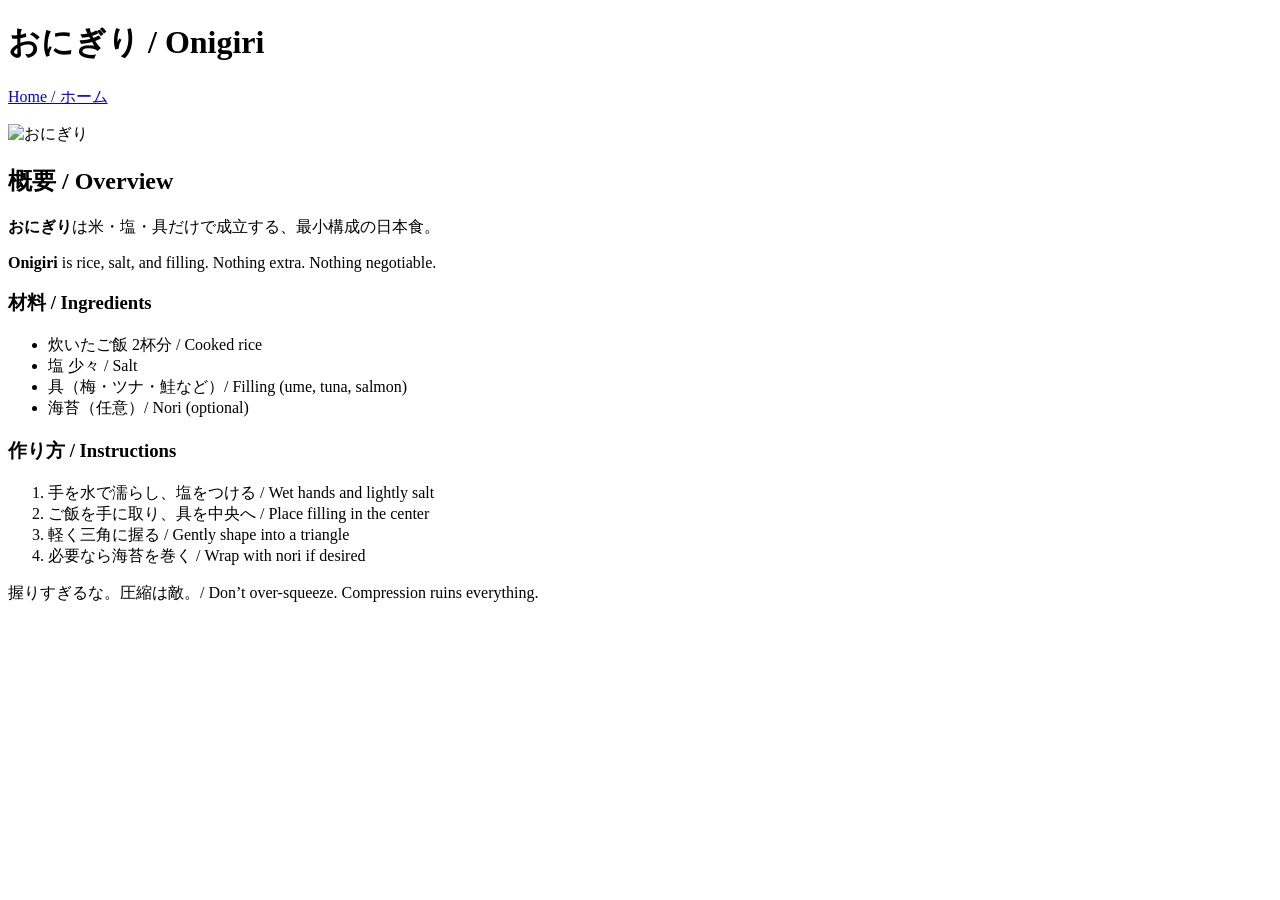
==== recipes/おにぎり.html @ d4930f4e "Add 3 Japanese Recipes" ====
<!DOCTYPE html>
<html lang="en">
<head>
    <meta charset="UTF-8">
    <meta name="viewport" content="width=device-width, initial-scale=1.0">
    <title>おにぎり</title>
</head>
<body>
    <h1>おにぎり / Onigiri</h1>
    <p><a href="../index.html">Home / ホーム</a></p>
    <img src="https://christieathome.com/wp-content/uploads/2023/10/japanese-tuna-onigiri21.jpg" alt="おにぎり" width="300">

    <h2>概要 / Overview</h2>
    <p><strong>おにぎり</strong>は米・塩・具だけで成立する、最小構成の日本食。</p>
    <p><strong>Onigiri</strong> is rice, salt, and filling. Nothing extra. Nothing negotiable.</p>

    <h3>材料 / Ingredients</h3>
    <ul>
        <li>炊いたご飯 2杯分 / Cooked rice</li>
        <li>塩 少々 / Salt</li>
        <li>具（梅・ツナ・鮭など）/ Filling (ume, tuna, salmon)</li>
        <li>海苔（任意）/ Nori (optional)</li>
    </ul>

    <h3>作り方 / Instructions</h3>
    <ol>
        <li>手を水で濡らし、塩をつける / Wet hands and lightly salt</li>
        <li>ご飯を手に取り、具を中央へ / Place filling in the center</li>
        <li>軽く三角に握る / Gently shape into a triangle</li>
        <li>必要なら海苔を巻く / Wrap with nori if desired</li>
    </ol>

    <p>握りすぎるな。圧縮は敵。/ Don’t over-squeeze. Compression ruins everything.</p>
</body>
</html>
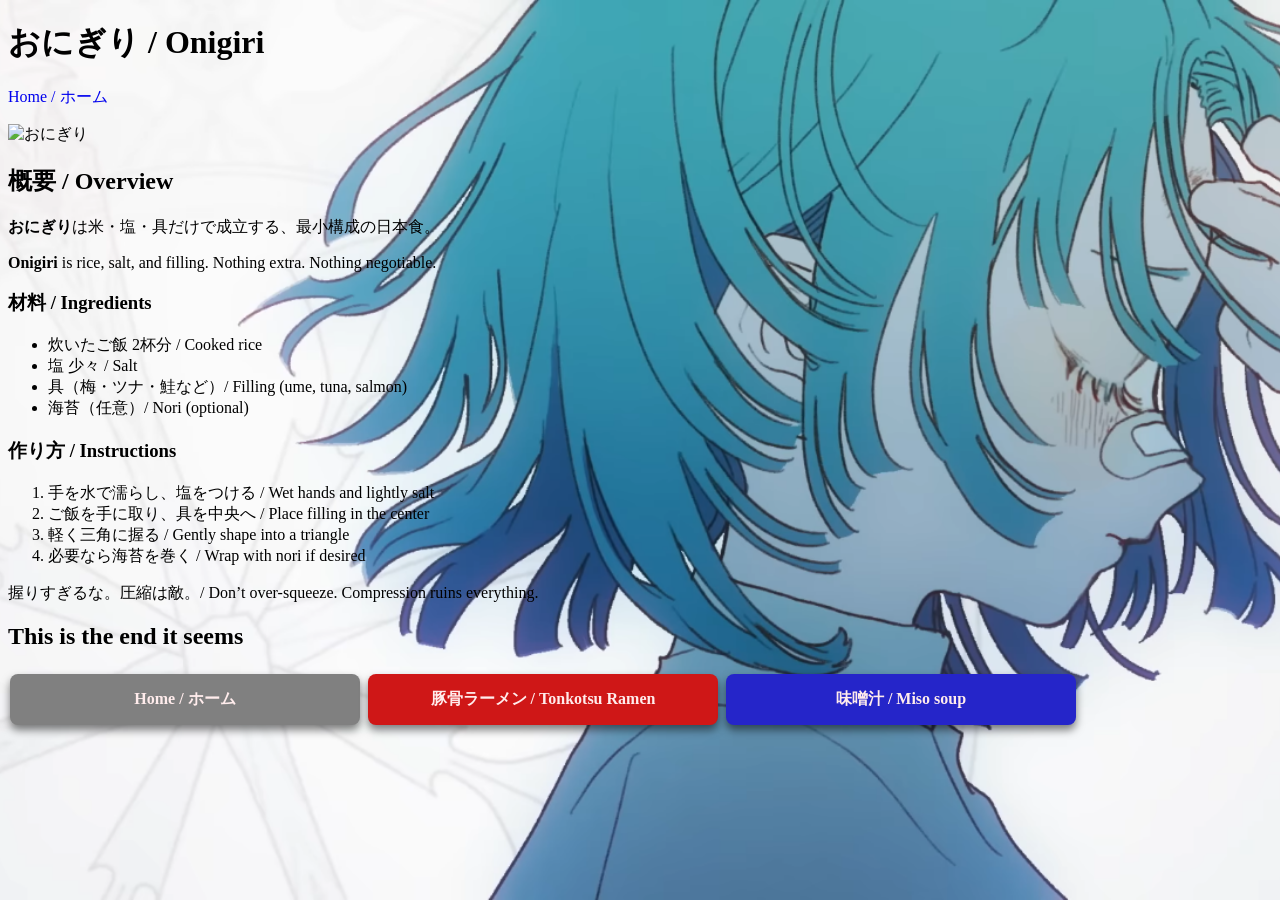
==== commit 32a52bf2: "Fixed nav again" ====
--- a/recipes/おにぎり.html
+++ b/recipes/おにぎり.html
@@ -1,9 +1,10 @@
 <!DOCTYPE html>
-<html lang="en">
+<html lang="en" lang="jp">
 <head>
     <meta charset="UTF-8">
     <meta name="viewport" content="width=device-width, initial-scale=1.0">
     <title>おにぎり</title>
+    <link rel="stylesheet" href=../css/style.css>
 </head>
 <body>
     <h1>おにぎり / Onigiri</h1>
@@ -31,5 +32,12 @@
     </ol>
 
     <p>握りすぎるな。圧縮は敵。/ Don’t over-squeeze. Compression ruins everything.</p>
+
+    <nav>
+        <p><h2>This is the end it seems</h1></p>
+        <a class="buttons greys" href="../index.html">Home / ホーム</a>
+        <a class="buttons red" href="豚骨ラーメン.html">豚骨ラーメン / Tonkotsu Ramen</a>
+        <a class="buttons blue" href="味噌汁.html">味噌汁 / Miso soup</a>
+    </nav>
 </body>
 </html>
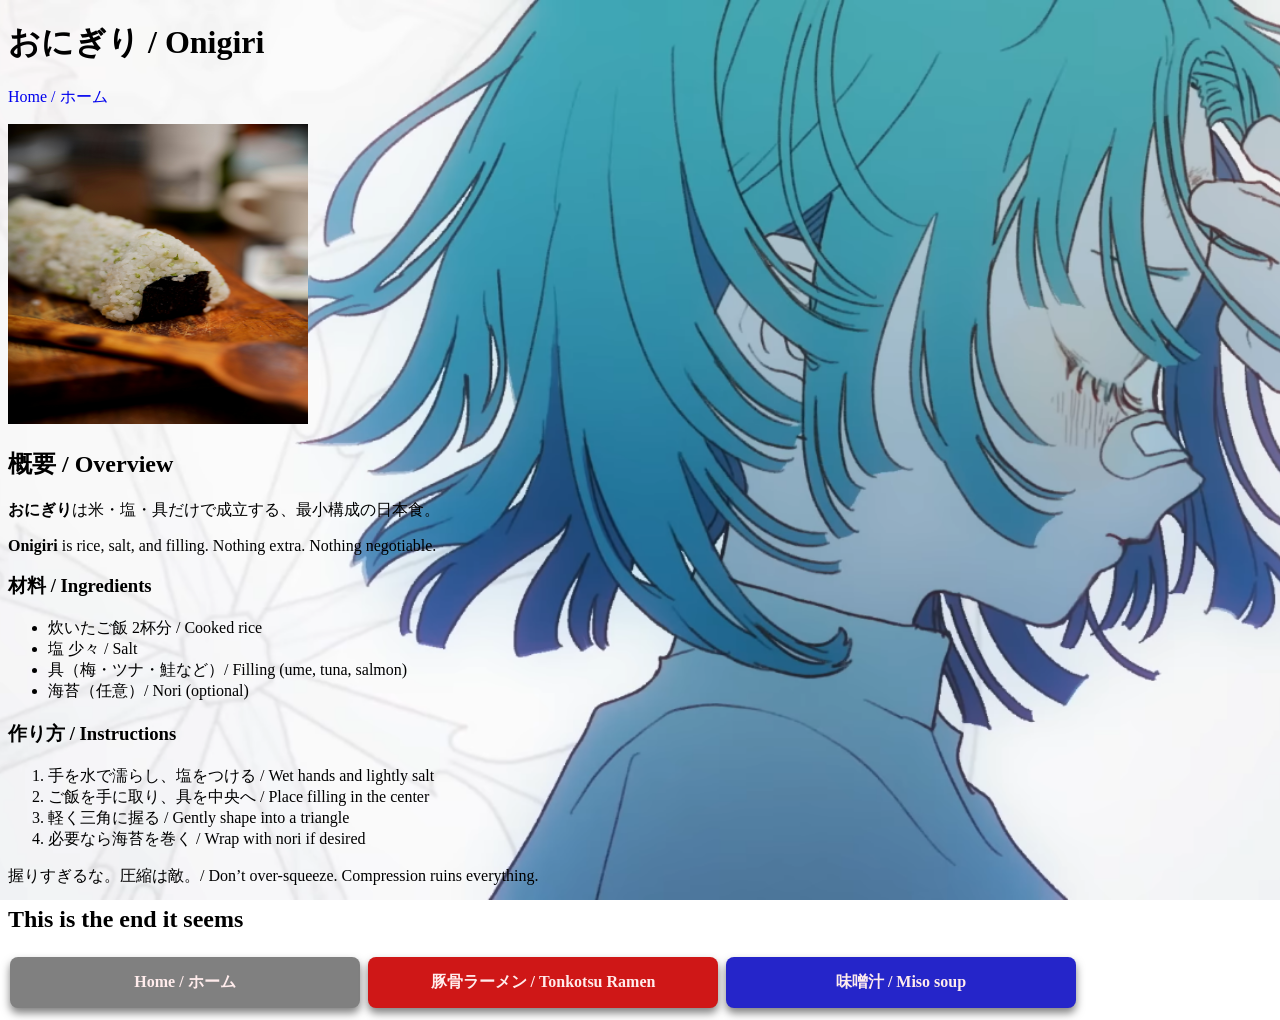
==== commit 88cafc82: "Add notes for design" ====
--- a/recipes/おにぎり.html
+++ b/recipes/おにぎり.html
@@ -9,7 +9,7 @@
 <body>
     <h1>おにぎり / Onigiri</h1>
     <p><a href="../index.html">Home / ホーム</a></p>
-    <img src="https://christieathome.com/wp-content/uploads/2023/10/japanese-tuna-onigiri21.jpg" alt="おにぎり" width="300">
+    <img src="../images/onigiri.jpg" alt="おにぎり" width="300" height="300">
 
     <h2>概要 / Overview</h2>
     <p><strong>おにぎり</strong>は米・塩・具だけで成立する、最小構成の日本食。</p>
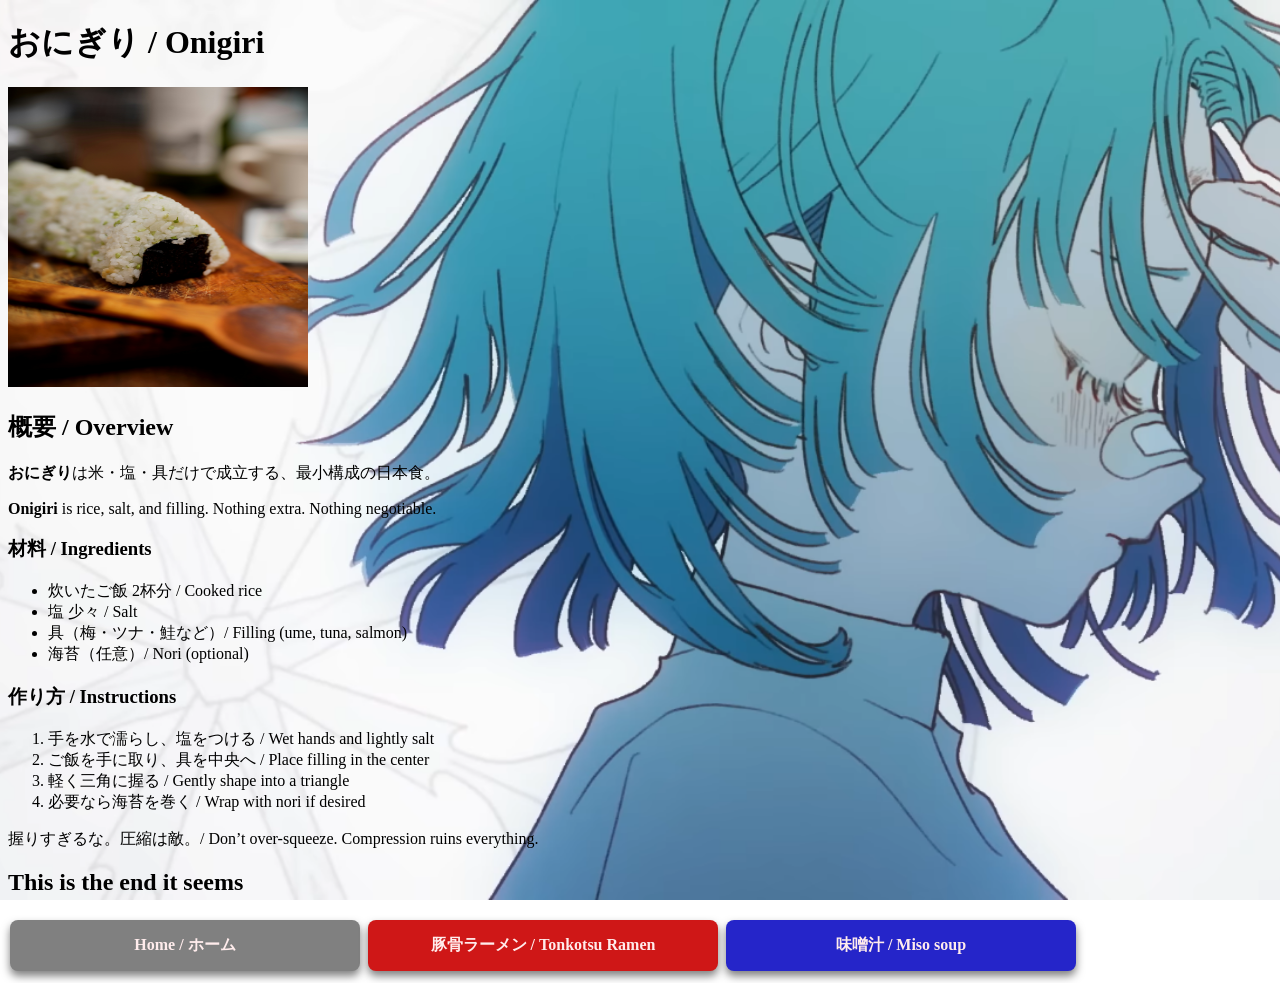
==== commit 512580f0: "Remove home nav on top and add design for headers" ====
--- a/recipes/おにぎり.html
+++ b/recipes/おにぎり.html
@@ -8,7 +8,6 @@
 </head>
 <body>
     <h1>おにぎり / Onigiri</h1>
-    <p><a href="../index.html">Home / ホーム</a></p>
     <img src="../images/onigiri.jpg" alt="おにぎり" width="300" height="300">
 
     <h2>概要 / Overview</h2>
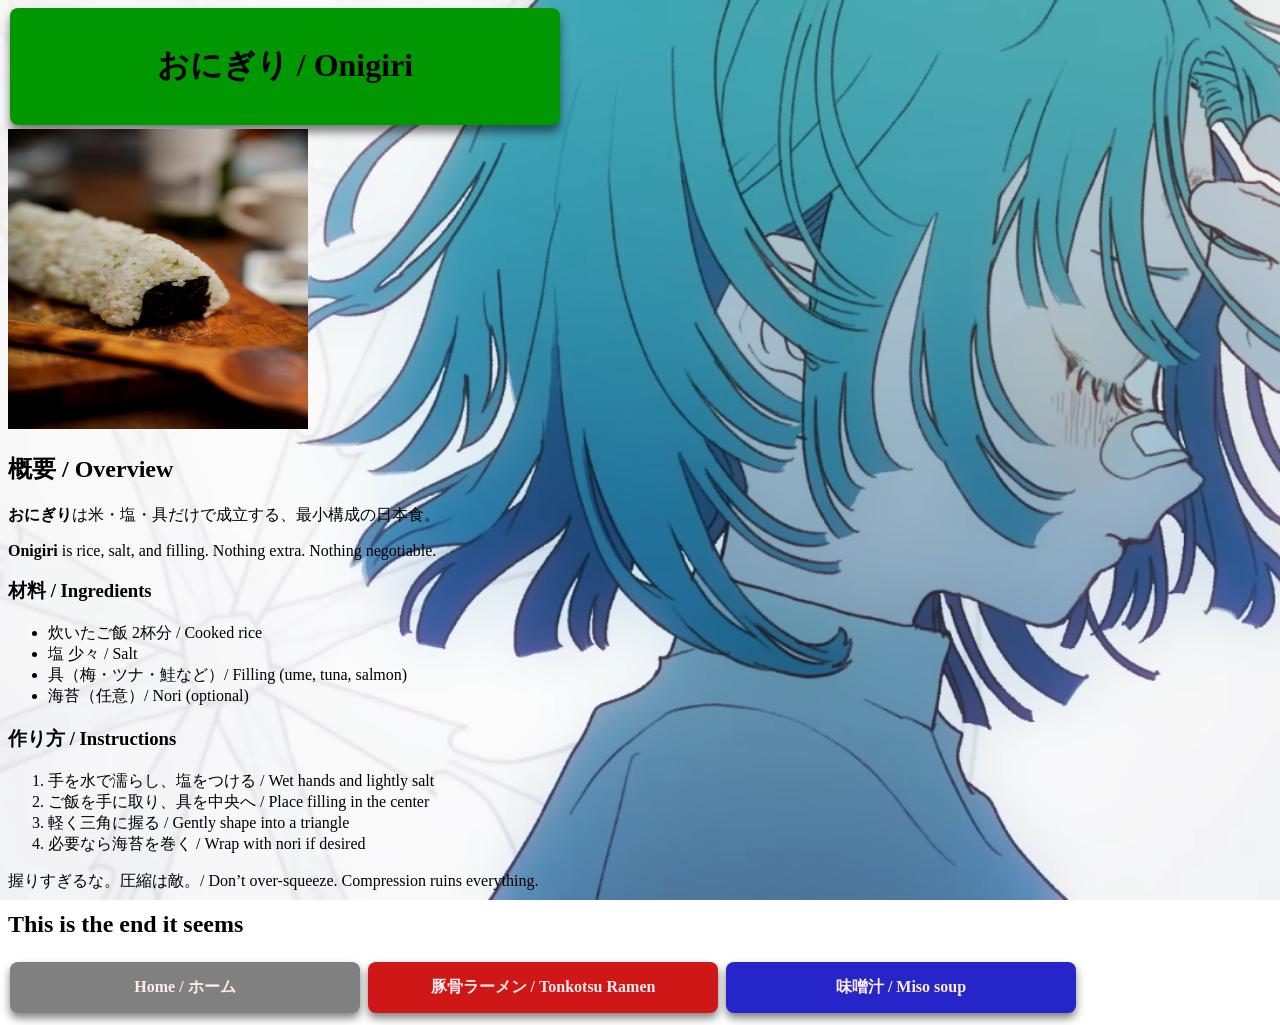
==== commit 3601a60d: "Remove bloat syntax and fixed file path errors" ====
--- a/recipes/おにぎり.html
+++ b/recipes/おにぎり.html
@@ -1,5 +1,5 @@
 <!DOCTYPE html>
-<html lang="en" lang="jp">
+<html lang="en">
 <head>
     <meta charset="UTF-8">
     <meta name="viewport" content="width=device-width, initial-scale=1.0">
@@ -7,7 +7,10 @@
     <link rel="stylesheet" href=../css/style.css>
 </head>
 <body>
-    <h1>おにぎり / Onigiri</h1>
+    <header>
+        <div class="headers green"><h1>おにぎり / Onigiri</h1></div>
+    </header>
+
     <img src="../images/onigiri.jpg" alt="おにぎり" width="300" height="300">
 
     <h2>概要 / Overview</h2>
@@ -33,7 +36,7 @@
     <p>握りすぎるな。圧縮は敵。/ Don’t over-squeeze. Compression ruins everything.</p>
 
     <nav>
-        <p><h2>This is the end it seems</h1></p>
+        <h2>This is the end it seems</h1>
         <a class="buttons greys" href="../index.html">Home / ホーム</a>
         <a class="buttons red" href="豚骨ラーメン.html">豚骨ラーメン / Tonkotsu Ramen</a>
         <a class="buttons blue" href="味噌汁.html">味噌汁 / Miso soup</a>
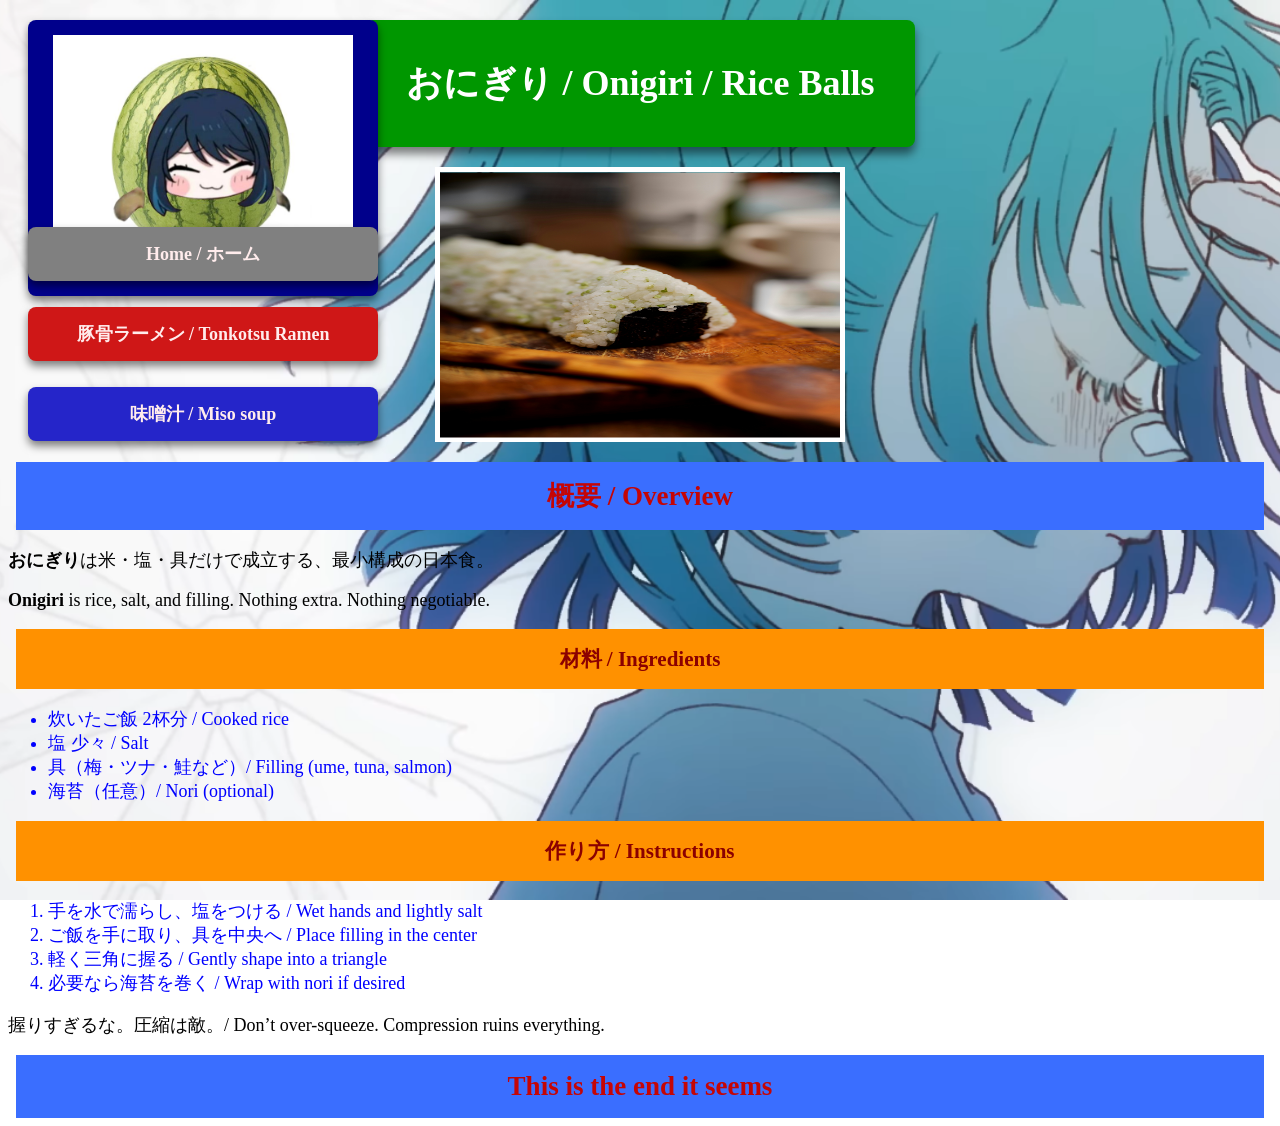
==== commit 983581e9: "Add Ado, Add better nav and styles Add 30ish lines in the style.css file and fix the broken structur" ====
--- a/recipes/おにぎり.html
+++ b/recipes/おにぎり.html
@@ -4,42 +4,53 @@
     <meta charset="UTF-8">
     <meta name="viewport" content="width=device-width, initial-scale=1.0">
     <title>おにぎり</title>
-    <link rel="stylesheet" href=../css/style.css>
+    <link rel="stylesheet" href="../css/style.css">
 </head>
 <body>
+    <a href="https://www.youtube.com/@Ado1024/featured">
+        <img src="../images/Ado Watermelon Adomelon.jpeg" alt="Ado melon" class="upleftbuttons"  id="down0" width=400>
+    </a>
     <header>
-        <div class="headers green"><h1>おにぎり / Onigiri</h1></div>
+        <div class="headers green"><h1>おにぎり / Onigiri / Rice Balls</h1></div>
     </header>
+    <nav>
+        <a class="buttons greys upleftbuttons down1" href="../index.html">Home / ホーム</a>
+        <a class="buttons red upleftbuttons down2" href="豚骨ラーメン.html">豚骨ラーメン / Tonkotsu Ramen</a>
+        <a class="buttons blue upleftbuttons down3" href="味噌汁.html">味噌汁 / Miso soup</a>
+    </nav> 
+    <div class="container">
+            <img src="../images/onigiri.jpg" alt="おにぎり" class="moved-image" width="300" height="265">
+    </div>
+    <h2>概要 / Overview</h2>
+    <p>
+        <strong>おにぎり</strong>は米・塩・具だけで成立する、最小構成の日本食。
+    </p>
+    <p>
+        <strong>Onigiri</strong> is rice, salt, and filling. Nothing extra. Nothing negotiable.
+    </p>
 
-    <img src="../images/onigiri.jpg" alt="おにぎり" width="300" height="300">
-
-    <h2>概要 / Overview</h2>
-    <p><strong>おにぎり</strong>は米・塩・具だけで成立する、最小構成の日本食。</p>
-    <p><strong>Onigiri</strong> is rice, salt, and filling. Nothing extra. Nothing negotiable.</p>
-
-    <h3>材料 / Ingredients</h3>
-    <ul>
-        <li>炊いたご飯 2杯分 / Cooked rice</li>
-        <li>塩 少々 / Salt</li>
-        <li>具（梅・ツナ・鮭など）/ Filling (ume, tuna, salmon)</li>
-        <li>海苔（任意）/ Nori (optional)</li>
-    </ul>
-
-    <h3>作り方 / Instructions</h3>
-    <ol>
-        <li>手を水で濡らし、塩をつける / Wet hands and lightly salt</li>
-        <li>ご飯を手に取り、具を中央へ / Place filling in the center</li>
-        <li>軽く三角に握る / Gently shape into a triangle</li>
-        <li>必要なら海苔を巻く / Wrap with nori if desired</li>
-    </ol>
-
+    <section>
+        <h3>材料 / Ingredients</h3>
+        <ul>
+            <li>炊いたご飯 2杯分 / Cooked rice</li>
+            <li>塩 少々 / Salt</li>
+            <li>具（梅・ツナ・鮭など）/ Filling (ume, tuna, salmon)</li>
+            <li>海苔（任意）/ Nori (optional)</li>
+        </ul>
+    </section>
+    <section>
+        <h3>作り方 / Instructions</h3>
+        <ol>
+            <li>手を水で濡らし、塩をつける / Wet hands and lightly salt</li>
+            <li>ご飯を手に取り、具を中央へ / Place filling in the center</li>
+            <li>軽く三角に握る / Gently shape into a triangle</li>
+            <li>必要なら海苔を巻く / Wrap with nori if desired</li>
+        </ol>
+    </section>
     <p>握りすぎるな。圧縮は敵。/ Don’t over-squeeze. Compression ruins everything.</p>
 
-    <nav>
-        <h2>This is the end it seems</h1>
-        <a class="buttons greys" href="../index.html">Home / ホーム</a>
-        <a class="buttons red" href="豚骨ラーメン.html">豚骨ラーメン / Tonkotsu Ramen</a>
-        <a class="buttons blue" href="味噌汁.html">味噌汁 / Miso soup</a>
-    </nav>
+
+    <h2>This is the end it seems</h1>
+
 </body>
 </html>
--- a/css/style.css
+++ b/css/style.css
@@ -0,0 +1,159 @@
+body {
+    font-size: 18px;
+    color: rgb(0, 0, 0);
+}
+
+a {
+    text-decoration: none;
+}
+
+.container {
+    position: relative; /* The image will be positioned relative to this container */
+    width: 400px;
+    height: 265px;
+    border: 5px solid rgb(255, 255, 255);
+    margin: 20px auto;
+}
+
+.moved-image {
+    position: absolute;
+    top: 50%;
+    left: 50%;
+    
+    /* 2. Shift the image back by half its own size to truly center it */
+    transform: translate(-50%, -50%);
+    width: 400px;
+    height: 265px; /* Maintains aspect ratio */
+}
+
+
+section h3 {
+    color: #8B0000; /* DarkRed */
+    background-color: rgb(255, 145, 0);
+    display: block;
+    width: auto;
+    padding: 16px 10px;
+    margin: 4px 8px;
+    text-align: center;
+}
+
+h2 {
+    color: #c50505; /* DarkRed */
+    background-color: rgb(58, 110, 255);
+    display: block;
+    width: auto;
+    padding: 16px 10px;
+    margin: 4px 8px;
+    text-align: center;
+}
+
+
+section h4 {
+    color: green;
+}
+
+section li {
+    color: blue;
+}
+
+body {
+    background-image: url("../background-images/Screenshot_2026-01-08_02-30-03.png"); /* Replace with your image path */
+    background-repeat: no-repeat;
+    background-attachment: fixed;
+    background-size: cover;
+    background-position: center;
+    }
+
+.headers {
+    display: block;
+    width: 500px;
+    color: white;
+    font-weight: bolder;
+    text-align: center;
+    margin: 20px auto;
+    padding: 15px 25px;
+    border-radius: 8px;
+    box-shadow: 0 7px 10px 0 rgba(0,0,0,0.5);
+}
+
+.red {
+    background-color: rgb(207, 23, 23);
+}
+
+.odin {
+    background-color: rgb(184, 184, 184);
+    margin: 20px;
+}
+
+.upleftbuttons,
+.buttons {
+    font-weight: bolder;
+    color: rgb(255, 236, 236);
+    width: 300px;
+    padding: 15px 25px;
+    cursor: pointer;
+    text-decoration: none;
+    display: inline-block;
+    margin: 4px 2px;
+    text-align: center;
+    border-radius: 8px; 
+    box-shadow: 0 5px 8px 0 rgba(0,0,0,0.5);
+}
+
+.upleftbuttons {
+    position: absolute;
+    margin: auto 20px;
+}
+#down0 {
+    background-color: darkblue;
+    border-radius: 8px;
+    border-color: darkblue;
+    margin-bottom: 140px;
+}
+
+.down1 {
+    margin-top: 60px;
+}
+
+.down2 {
+    margin-top: 140px;
+}
+
+.down3 {
+    margin-top: 220px;
+}
+
+.green {
+    background-color: #009700;
+}
+
+.blue {
+    background-color: rgb(37, 37, 201);
+}
+
+.red {
+    background-color: rgb(207, 23, 23);
+}
+
+.greys {
+    background-color: grey;
+}
+
+.buttons.green:hover {
+    background-color: #00c01a;
+    cursor: pointer;
+}
+
+.buttons.blue:hover {
+    background-color: rgb(0, 47, 255);
+    cursor: pointer;
+}
+
+.buttons.red:hover {
+    background-color: #fc1c1c;
+    cursor: pointer;
+}
+
+.buttons.greys:hover {
+    background-color: rgb(167, 167, 167);
+}
